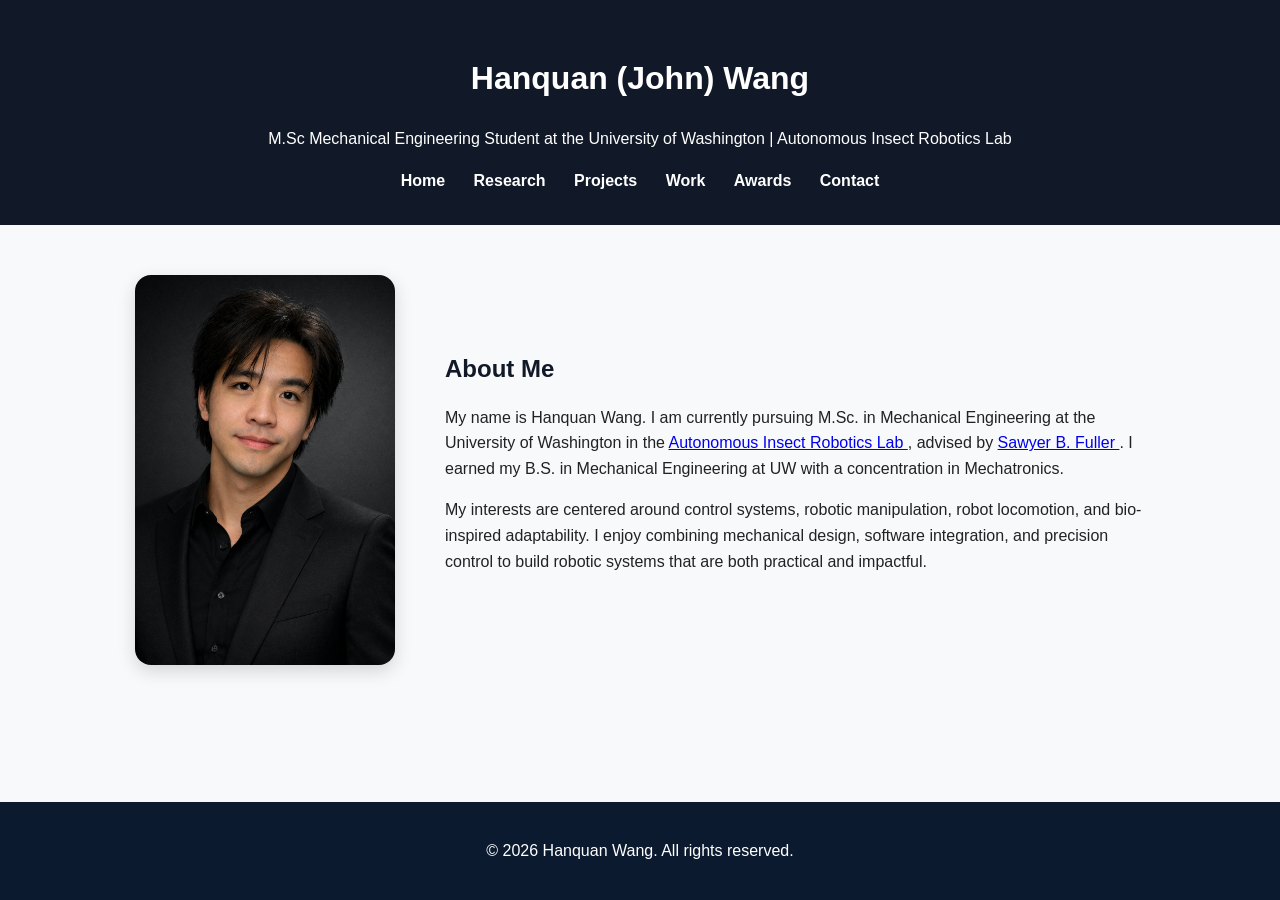
==== index.html @ dee5b5d2 "modify intro" ====
<!DOCTYPE html>
<html lang="en">
<head>
  <meta charset="UTF-8" />
  <meta name="viewport" content="width=device-width, initial-scale=1.0"/>
  <title>Hanquan Wang | Portfolio</title>
  <link rel="stylesheet" href="style.css"/>
</head>
<body>
  <header>
    <h1>Hanquan (John) Wang</h1>
    <p>M.Sc Mechanical Engineering Student at the University of Washington | Autonomous Insect Robotics Lab</p>
    <nav>
      <a href="index.html">Home</a>
      <a href="research.html">Research</a>
      <a href="projects.html">Projects</a>
      <a href="work.html">Work</a>
      <a href="awards.html">Awards</a>
      <a href="contact.html">Contact</a>
    </nav>
  </header>

  <main>
    <section class="hero">
      <div class="profile-container">
      
        <img src="images/headshot.png" alt="Hanquan Wang" class="profile-photo">
        <div class="intro-text">
          <h2>About Me</h2>
        <p>
          My name is Hanquan Wang. I am currently pursuing M.Sc. in Mechanical Engineering at the University of Washington in the 
          <a href="https://depts.washington.edu/airlab/" target="_blank">
            Autonomous Insect Robotics Lab
          </a>, advised by
          <a href="https://faculty.washington.edu/minster/index.html" target="_blank">
            Sawyer B. Fuller
          </a>.
          I earned my B.S. in Mechanical Engineering at UW with a concentration in Mechatronics.
        </p>
        <p>
          My interests are centered around control systems, robotic manipulation, robot locomotion, and bio-inspired adaptability. 
          I enjoy combining mechanical design, software integration, and precision control to build robotic systems that are both practical and impactful.
        </p>
        </div>
      </div>
    </section>
  </main>

  <footer>
    <p>© 2026 Hanquan Wang. All rights reserved.</p>
  </footer>
</body>
</html>
---- style.css ----
html, body {
  height: 100%;
  margin: 0;
}

body {
  font-family: Arial, sans-serif;
  padding: 0;
  background-color: #f8f9fb;
  color: #222;
  line-height: 1.6;
  min-height: 100vh;
  display: flex;
  flex-direction: column;
}

header {
  background-color: #111827;
  color: white;
  padding: 2rem;
  text-align: center;
}

nav {
  margin-top: 1rem;
}

nav a {
  color: white;
  text-decoration: none;
  margin: 0 12px;
  font-weight: bold;
}

nav a:hover {
  text-decoration: underline;
}

main {
  flex: 1;
}

section {
  max-width: 1000px;
  margin: 40px auto;
  padding: 0 20px;
}

footer {
  text-align: center;
  padding: 20px;
  background-color: #0b1a2f;
  color: white;
}

.hero {
  max-width: 1100px;
  margin: 50px auto;
  padding: 0 20px;
}

.profile-container {
  display: flex;
  align-items: center;
  justify-content: center;
  gap: 50px;
  flex-wrap: wrap;
}

.profile-photo {
  width: 260px;
  height: auto;
  border-radius: 16px;
  object-fit: cover;
  box-shadow: 0 6px 18px rgba(0, 0, 0, 0.15);
  flex-shrink: 0;
}

.intro-text {
  flex: 1;
  min-width: 280px;
  max-width: 700px;
}

.intro-text h2 {
  margin-top: 0;
  margin-bottom: 16px;
  color: #111827;
}

.intro-text p {
  margin-bottom: 16px;
}

@media (max-width: 768px) {
  .image-row {
    flex-direction: column;
  }

  .image-row img {
    width: 100%;
  }
}

.image-row img {
  width: 48%;
  max-width: 450px;
  border-radius: 10px;
  box-shadow: 0 6px 18px rgba(0,0,0,0.15);
}

.image-row {
  display: flex;
  gap: 20px;
  justify-content: center;
  align-items: flex-start;
  margin-top: 20px;
  flex-wrap: wrap;
}

.image-row img {
  width: 48%;          /* makes them side by side */
  max-width: 500px;    /* prevents them from being huge */
  height: auto;
  border-radius: 10px;
  object-fit: cover;
}

.media-grid {
  display: grid;
  grid-template-columns: repeat(2, 1fr);
  gap: 24px;
  margin-top: 24px;
}

.media-grid figure {
  margin: 0;
  background: #ffffff;
  border-radius: 14px;
  overflow: hidden;
  box-shadow: 0 4px 14px rgba(0, 0, 0, 0.10);
}

.media-grid img,
.media-grid video {
  width: 100%;
  height: 320px;
  object-fit: cover;
  display: block;
}

.media-grid figcaption {
  padding: 12px 16px;
  font-size: 0.95rem;
  color: #4b5563;
  background: #ffffff;
}

.wide-media {
  grid-column: 1 / -1;
}

.wide-media video {
  height: 420px;
  object-fit: cover;
}

@media (max-width: 768px) {
  .media-grid {
    grid-template-columns: 1fr;
  }

  .wide-media {
    grid-column: auto;
  }

  .media-grid img,
  .media-grid video,
  .wide-media video {
    height: auto;
  }
}
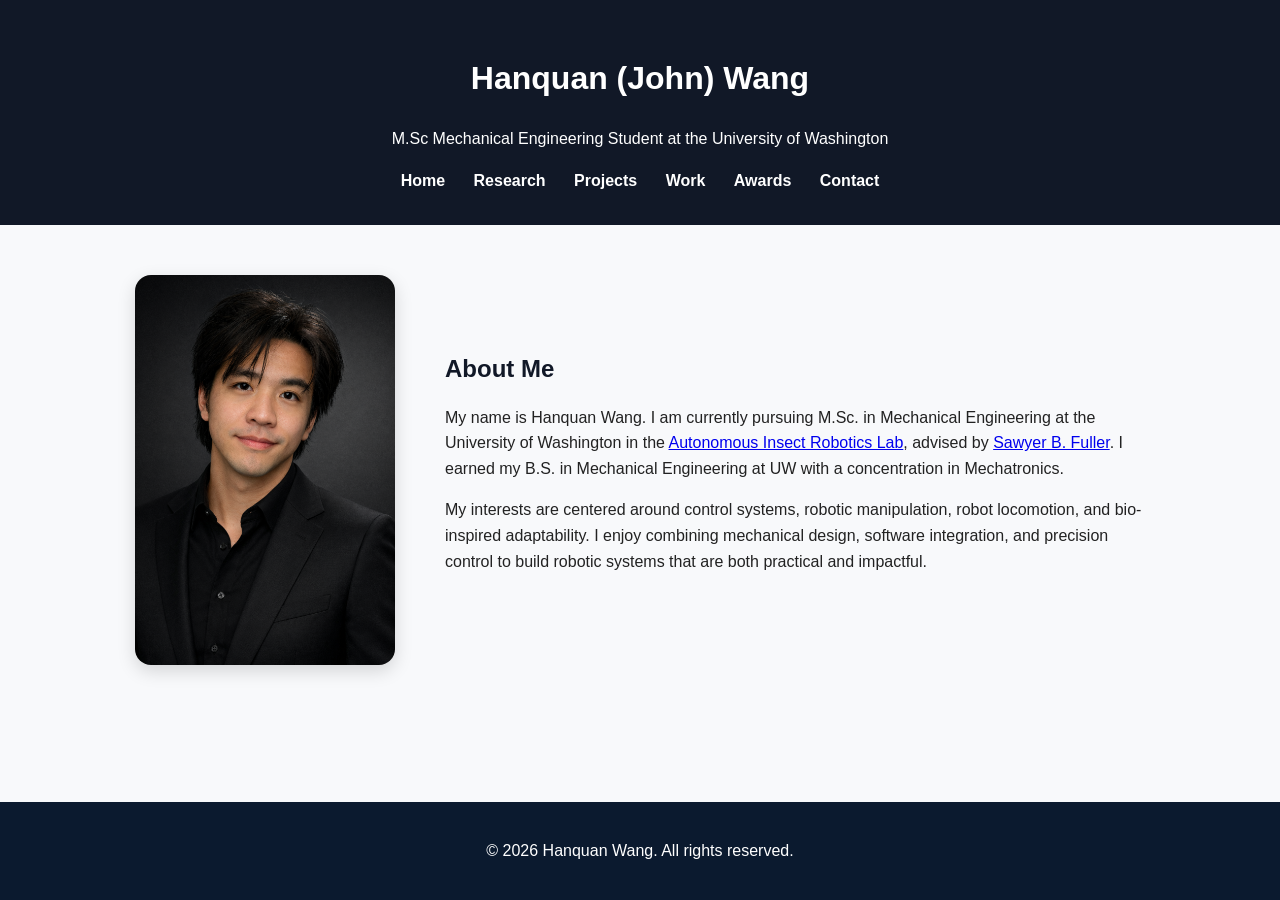
==== commit 0e60d9e8: "edits" ====
--- a/index.html
+++ b/index.html
@@ -9,7 +9,7 @@
 <body>
   <header>
     <h1>Hanquan (John) Wang</h1>
-    <p>M.Sc Mechanical Engineering Student at the University of Washington | Autonomous Insect Robotics Lab</p>
+    <p>M.Sc Mechanical Engineering Student at the University of Washington</p>
     <nav>
       <a href="index.html">Home</a>
       <a href="research.html">Research</a>
@@ -30,11 +30,9 @@
         <p>
           My name is Hanquan Wang. I am currently pursuing M.Sc. in Mechanical Engineering at the University of Washington in the 
           <a href="https://depts.washington.edu/airlab/" target="_blank">
-            Autonomous Insect Robotics Lab
-          </a>, advised by
+            Autonomous Insect Robotics Lab</a>, advised by
           <a href="https://faculty.washington.edu/minster/index.html" target="_blank">
-            Sawyer B. Fuller
-          </a>.
+            Sawyer B. Fuller</a>.
           I earned my B.S. in Mechanical Engineering at UW with a concentration in Mechatronics.
         </p>
         <p>
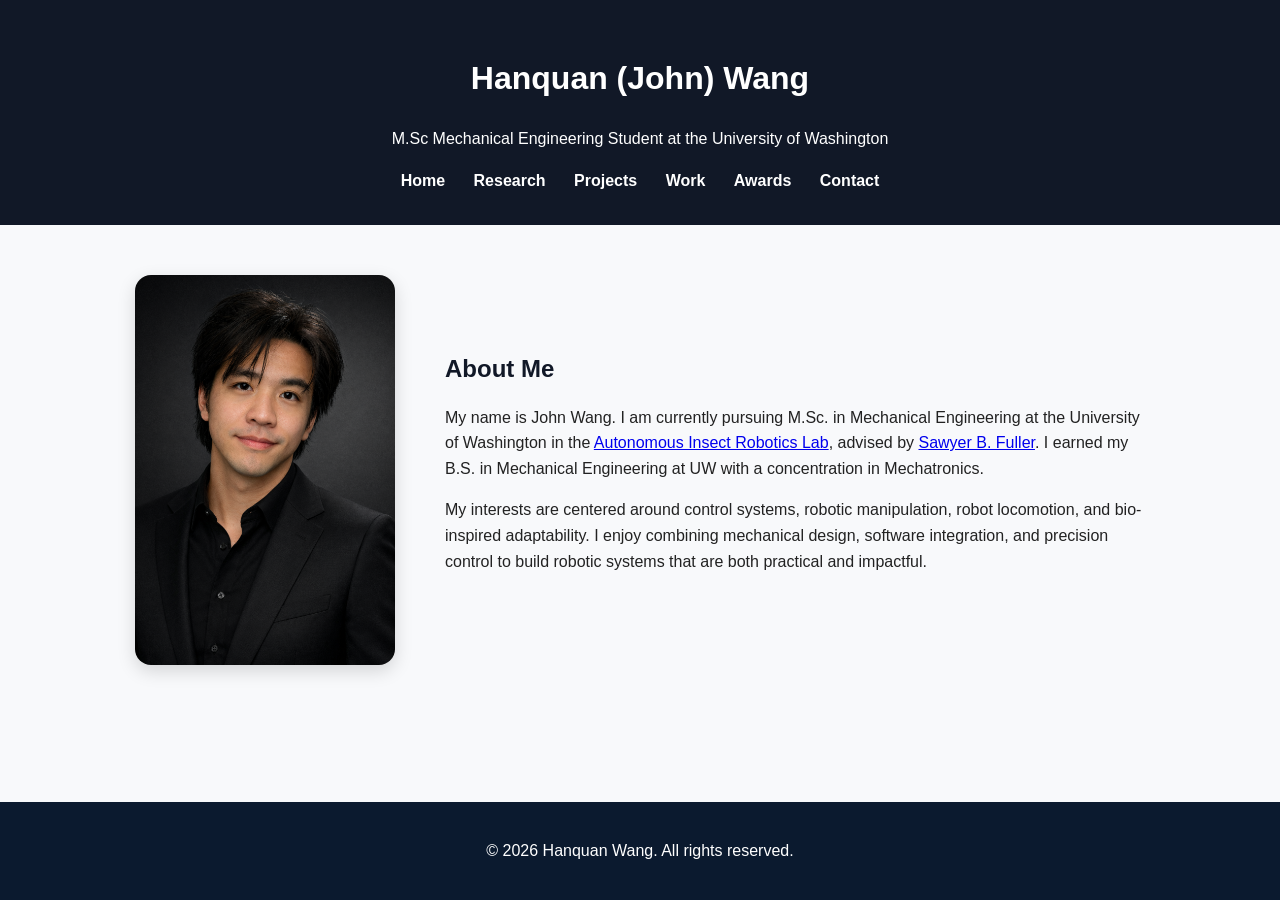
==== commit 85d16d54: "modify iros video and paper info" ====
--- a/index.html
+++ b/index.html
@@ -3,7 +3,7 @@
 <head>
   <meta charset="UTF-8" />
   <meta name="viewport" content="width=device-width, initial-scale=1.0"/>
-  <title>Hanquan Wang | Portfolio</title>
+  <title>🤖 Hanquan Wang | Portfolio</title>
   <link rel="stylesheet" href="style.css"/>
 </head>
 <body>
@@ -28,7 +28,7 @@
         <div class="intro-text">
           <h2>About Me</h2>
         <p>
-          My name is Hanquan Wang. I am currently pursuing M.Sc. in Mechanical Engineering at the University of Washington in the 
+          My name is John Wang. I am currently pursuing M.Sc. in Mechanical Engineering at the University of Washington in the 
           <a href="https://depts.washington.edu/airlab/" target="_blank">
             Autonomous Insect Robotics Lab</a>, advised by
           <a href="https://faculty.washington.edu/minster/index.html" target="_blank">
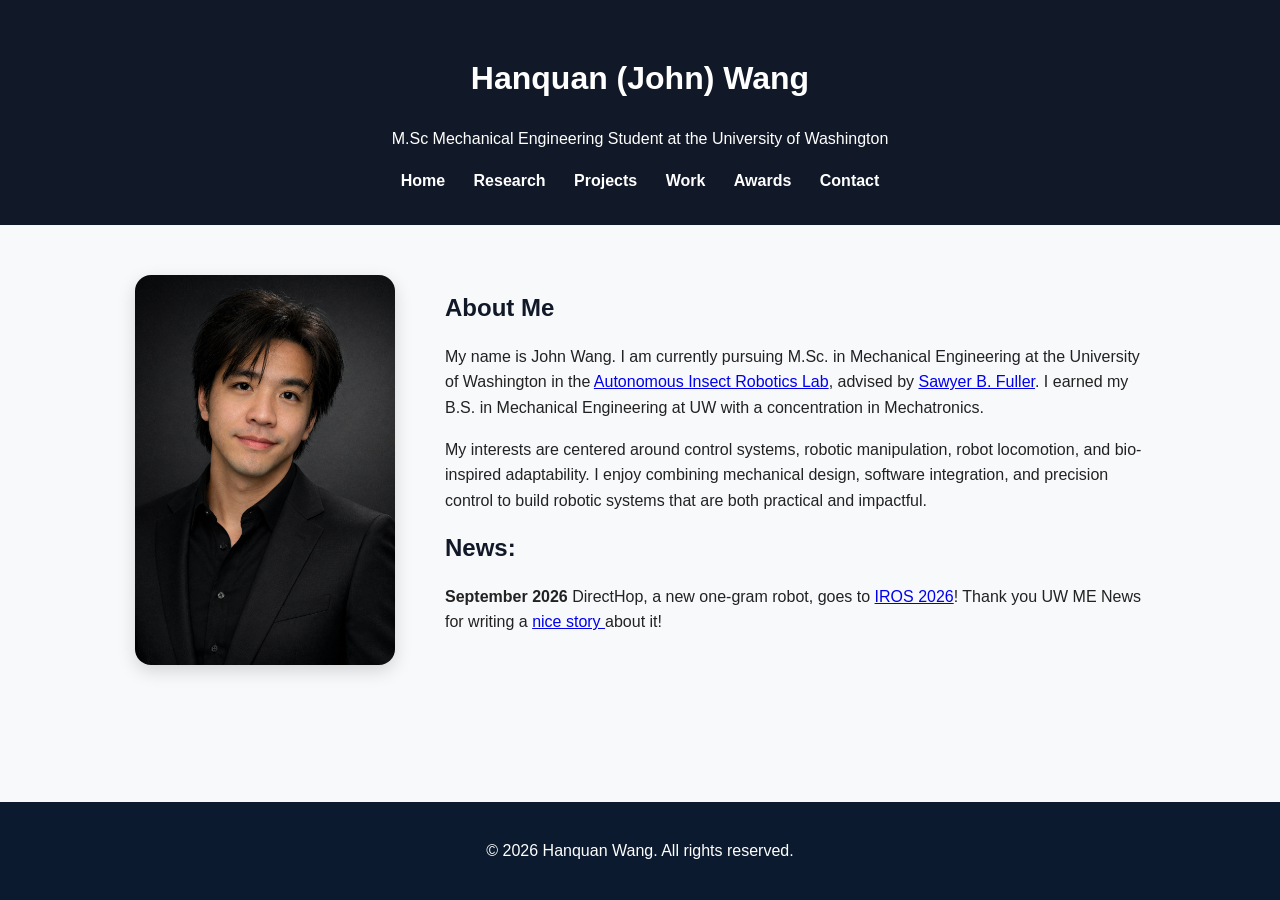
==== commit b0c0b526: "add news section, apple internship" ====
--- a/index.html
+++ b/index.html
@@ -39,6 +39,9 @@
           My interests are centered around control systems, robotic manipulation, robot locomotion, and bio-inspired adaptability. 
           I enjoy combining mechanical design, software integration, and precision control to build robotic systems that are both practical and impactful.
         </p>
+          <h2>News:</h2>
+          <p><strong> September 2026 </strong> DirectHop, a new one-gram robot, goes to <a href="https://2026.ieee-iros.org/" target="_blank">IROS 2026</a>!
+          Thank you UW ME News for writing a <a href="https://www.washington.edu/news/2026/09/14/directhop-insect-sized-robot/" target="_blank">nice story </a>about it</a>! </p>
         </div>
       </div>
     </section>
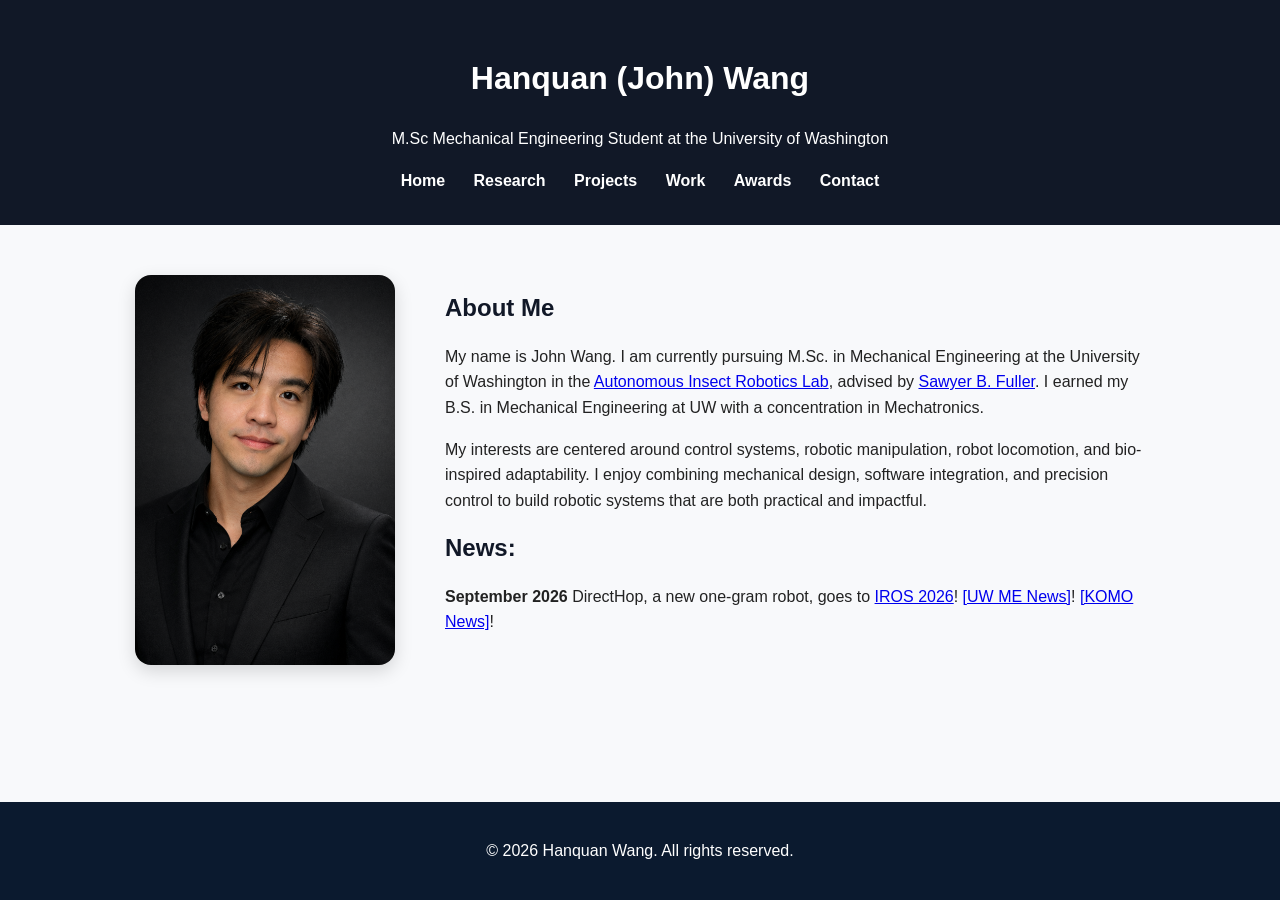
==== commit be4172c8: "add komo news" ====
--- a/index.html
+++ b/index.html
@@ -41,7 +41,9 @@
         </p>
           <h2>News:</h2>
           <p><strong> September 2026 </strong> DirectHop, a new one-gram robot, goes to <a href="https://2026.ieee-iros.org/" target="_blank">IROS 2026</a>!
-          Thank you UW ME News for writing a <a href="https://www.washington.edu/news/2026/09/14/directhop-insect-sized-robot/" target="_blank">nice story </a>about it</a>! </p>
+          <a href="https://www.washington.edu/news/2026/09/23/directhop-hopping-robot/" target="_blank">[UW ME News]</a>!
+          <a href="https://komonews.com/news/arc-seattle/university-of-washington-researchers-develop-tiny-hopping-robot" target="_blank">[KOMO News]</a>! </p>
+        </p>
         </div>
       </div>
     </section>
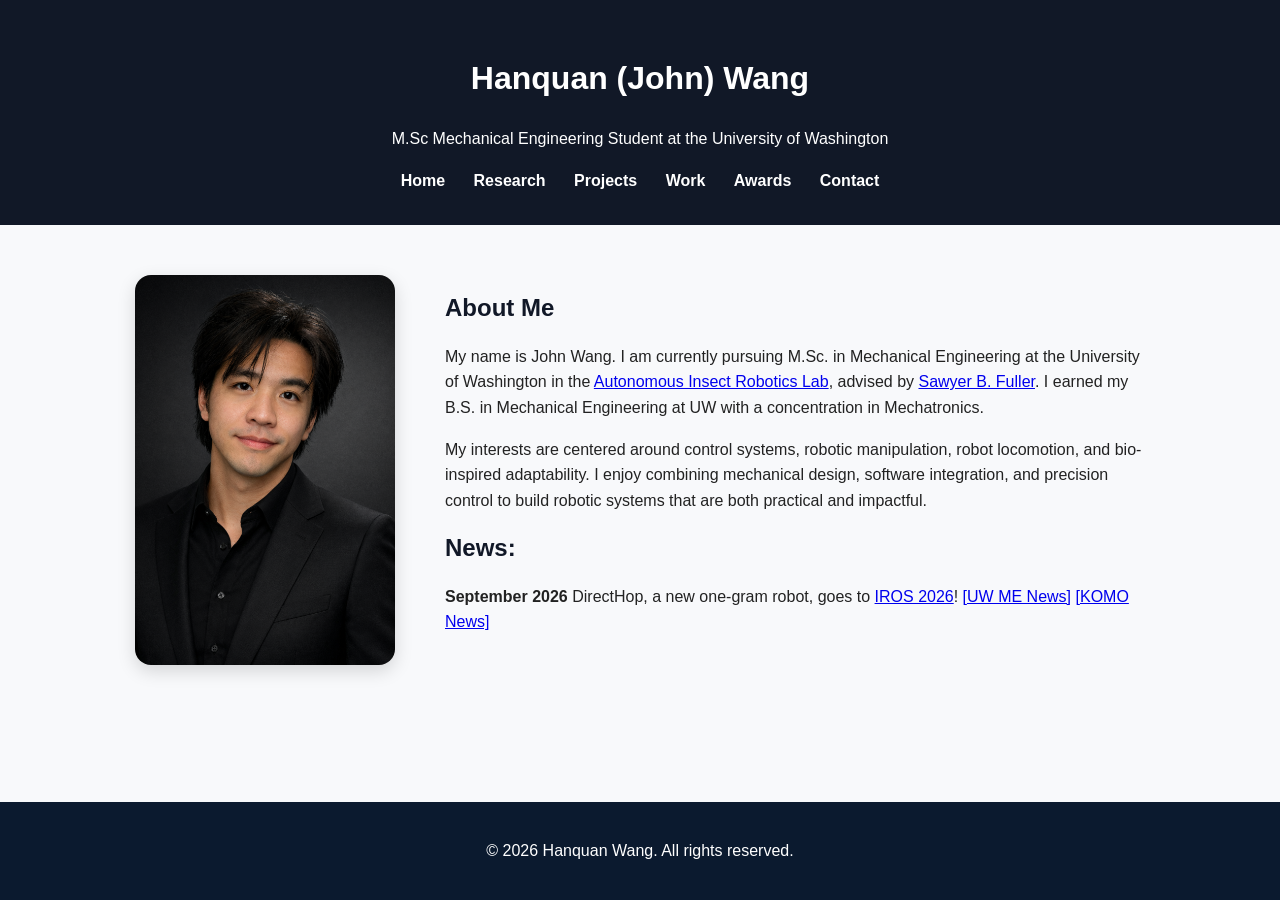
==== commit 8586b41d: "fix" ====
--- a/index.html
+++ b/index.html
@@ -41,8 +41,8 @@
         </p>
           <h2>News:</h2>
           <p><strong> September 2026 </strong> DirectHop, a new one-gram robot, goes to <a href="https://2026.ieee-iros.org/" target="_blank">IROS 2026</a>!
-          <a href="https://www.washington.edu/news/2026/09/23/directhop-hopping-robot/" target="_blank">[UW ME News]</a>!
-          <a href="https://komonews.com/news/arc-seattle/university-of-washington-researchers-develop-tiny-hopping-robot" target="_blank">[KOMO News]</a>! </p>
+          <a href="https://www.washington.edu/news/2026/09/23/directhop-hopping-robot/" target="_blank">[UW ME News]</a>
+          <a href="https://komonews.com/news/arc-seattle/university-of-washington-researchers-develop-tiny-hopping-robot" target="_blank">[KOMO News]</a> </p>
         </p>
         </div>
       </div>
